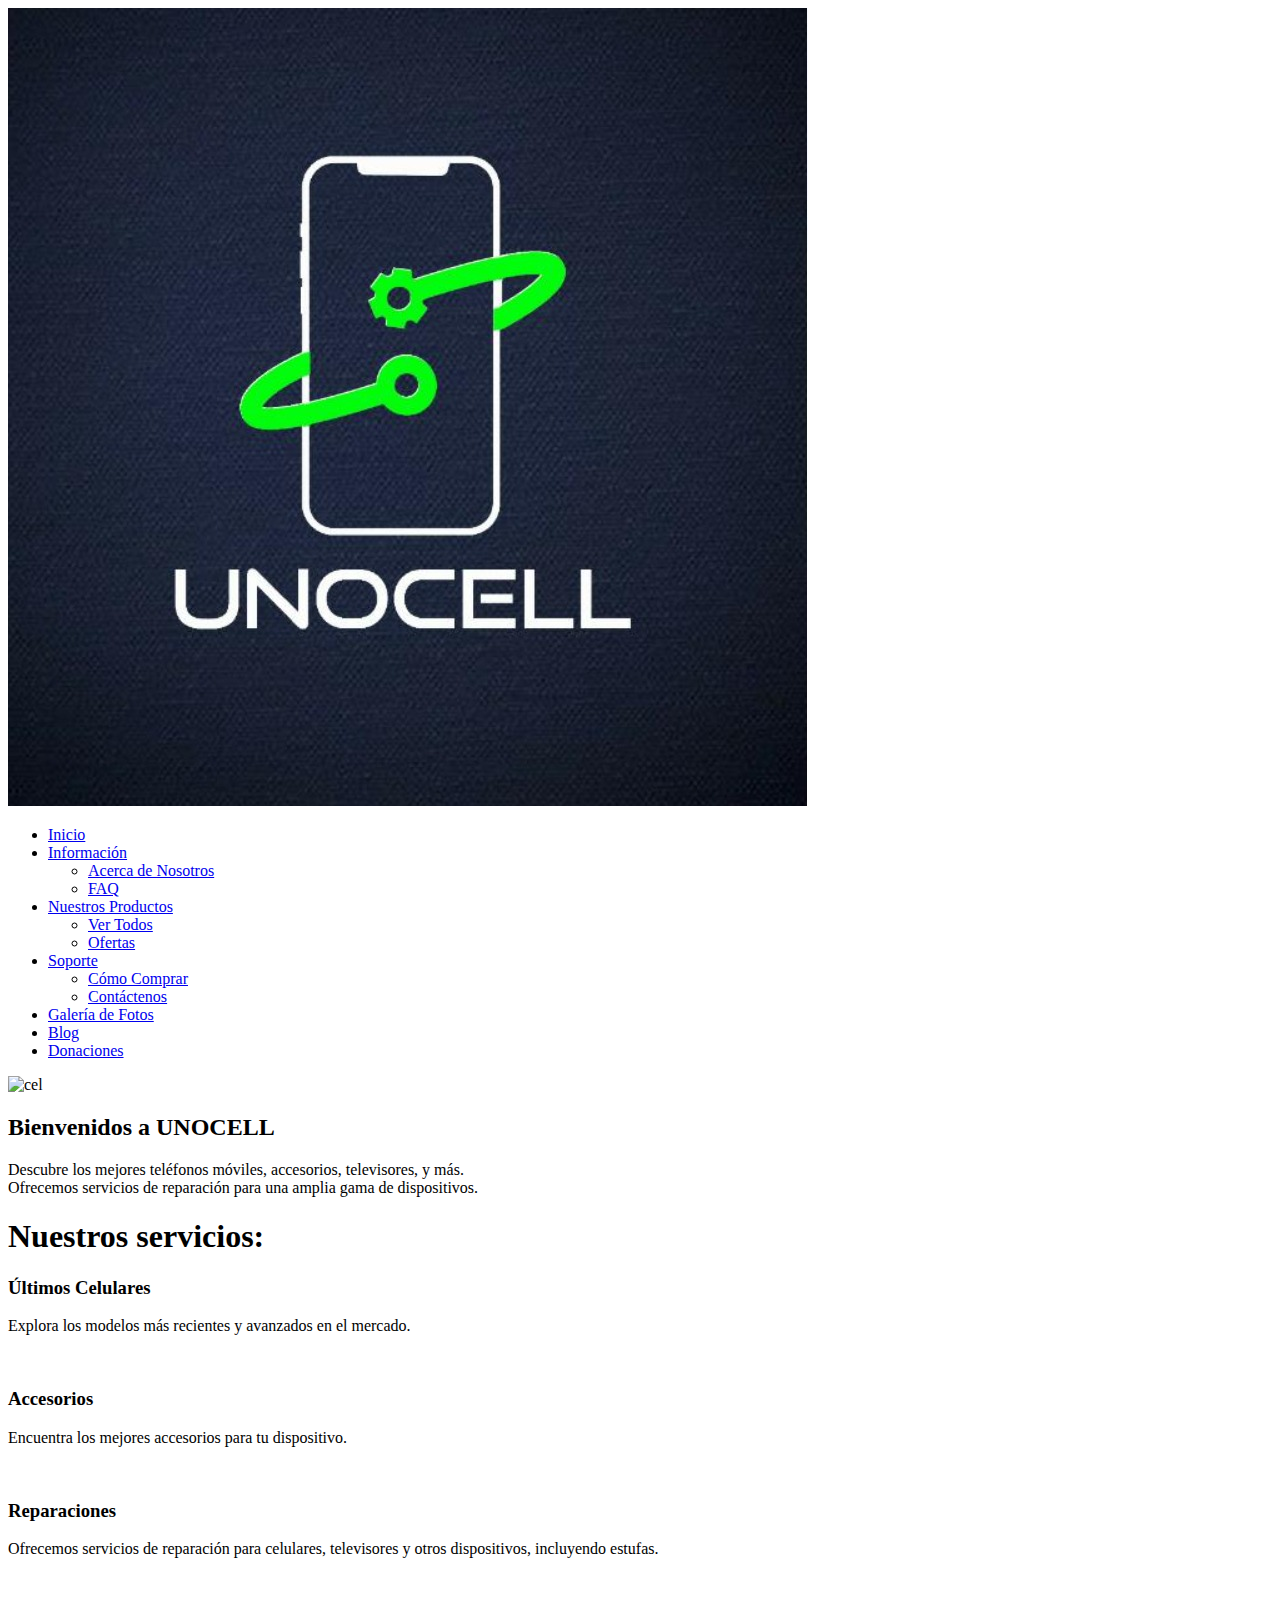
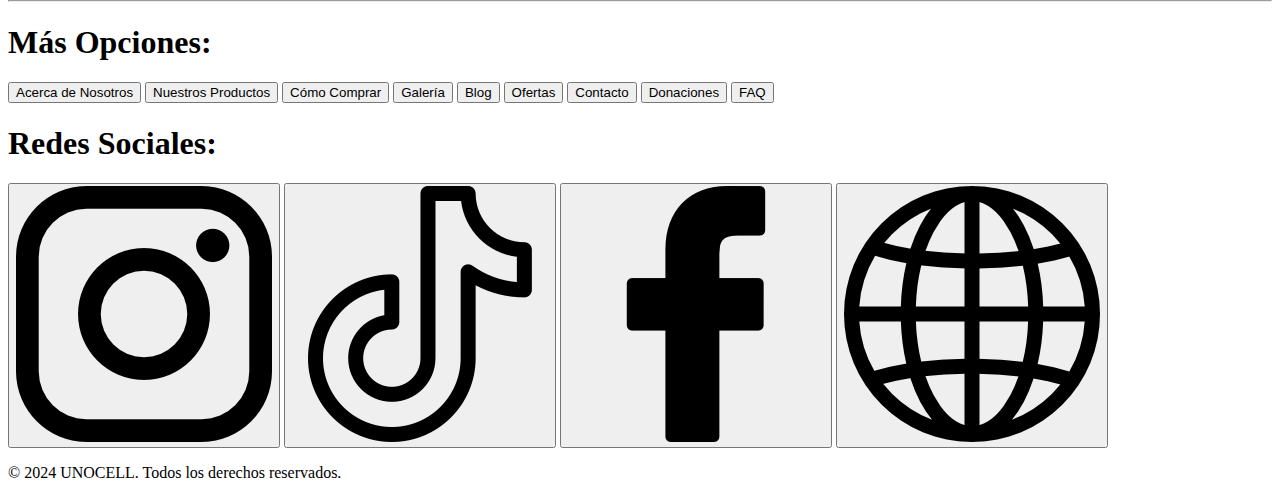
==== index.html @ 8d55f8bf "Push proyecto Open Campus" ====
<!DOCTYPE html>
<html lang="es">
<head>
    <meta charset="UTF-8">
    <meta name="viewport" content="width=device-width, initial-scale=1.0">
    <meta name="description" content="Inicio - Tienda de Celulares y más">
    <title>Inicio</title>
    <link rel="stylesheet" href="index.css">
    <link rel="preconnect" href="https://fonts.googleapis.com">
    <link rel="preconnect" href="https://fonts.gstatic.com" crossorigin>
    <script src="javascript/salto.js"></script>
    <link href="https://fonts.googleapis.com/css2?family=Poppins:ital,wght@0,100;0,200;0,300;0,400;0,500;0,600;0,700;0,800;0,900;1,100;1,200;1,300;1,400;1,500;1,600;1,700;1,800;1,900&display=swap" rel="stylesheet">
    
</head>
<body>
    <header>
        <div class="logo">
            <img src="images/logo.jpeg" alt="Logo de UNOCELL">
        </div>
        <nav>
            <ul>
                <li><a href="index.html">Inicio</a></li>
                
                <li>
                    <a href="#">Información</a>
                    <ul class="dropdown">
                        <li><a href="about.html">Acerca de Nosotros</a></li>
                        <li><a href="faq.html">FAQ</a></li>
                    </ul>
                </li>
        
                <li>
                    <a href="#">Nuestros Productos</a>
                    <ul class="dropdown">
                        <li><a href="programs.html">Ver Todos</a></li>
                        <li><a href="events.html">Ofertas</a></li>
                    </ul>
                </li>
        
                <li>
                    <a href="#">Soporte</a>
                    <ul class="dropdown">
                        <li><a href="help.html">Cómo Comprar</a></li>
                        <li><a href="contact.html">Contáctenos</a></li>
                    </ul>
                </li>
        
                <li><a href="gallery.html">Galería de Fotos</a></li>
                <li><a href="blog.html">Blog</a></li>
                <li><a href="donations.html">Donaciones</a></li>
            </ul>
        </nav>
    </header>
    <main>

        <section class="hero">
            <img src="https://www.nmas.com.mx/_next/image/?url=https%3A%2F%2Fstatic-live.nmas.com.mx%2Fnmas-news%2Fstyles%2Fcorte_16_9%2Fcloud-storage%2F2024-02%2Fatt-red-apagon-estados-unidos.jpg%3Fh%3D920929c4%26itok%3Dmxz3jUiY&w=1920&q=80" alt="cel">
            <span class="hero-content">
                <h2>Bienvenidos a UNOCELL</h2>
                <p>Descubre los mejores teléfonos móviles, accesorios, televisores, y más. <br> Ofrecemos servicios de reparación para una amplia gama de dispositivos.</p>
            </span>

        </section>

        <h1 class="mas">Nuestros servicios:</h1>

        <section class="nscontainer">
        
            
            <div class="highlights">
                <div class="highlight" onmouseover="jump(event)" onmouseout="resetJump()">
                    <h3>Últimos Celulares</h3>
                    <p>Explora los modelos más recientes y avanzados en el mercado.</p>
                    <img src="https://cdn-icons-png.flaticon.com/256/0/191.png" alt="">
                </div>
                <div class="highlight" onmouseover="jump(event)" onmouseout="resetJump()">
                    <h3>Accesorios</h3>
                    <p>Encuentra los mejores accesorios para tu dispositivo.</p>
                    <img src="https://cdn-icons-png.flaticon.com/256/3205/3205414.png" alt="">
                </div>
                <div class="highlight" onmouseover="jump(event)" onmouseout="resetJump()">
                    <h3>Reparaciones</h3>
                    <p>Ofrecemos servicios de reparación para celulares, televisores y otros dispositivos, incluyendo estufas.</p>
                    <img src="https://cdn-icons-png.flaticon.com/256/675/675507.png" alt="">
                </div>
            </div>
        </section>

        <hr>

        <h1 class="mas">Más Opciones:</h1>

        <section class="btns-container">
            <div class="botones">
                <a href="about.html"><button class="boton boton1">Acerca de Nosotros</button></a>
                <a href="programs.html"><button class="boton boton2">Nuestros Productos</button></a>
                <a href="help.html"><button class="boton boton3">Cómo Comprar</button></a>
                <a href="gallery.html"><button class="boton boton4">Galería</button></a>
                <a href="blog.html"><button class="boton boton5">Blog</button></a>
                <a href="events.html"><button class="boton boton6">Ofertas</button></a>
                <a href="contact.html"><button class="boton boton7">Contacto</button></a>
                <a href="donations.html"><button class="boton boton8">Donaciones</button></a>
                <a href="faq.html"><button class="boton boton9">FAQ</button></a>
            </div>
        </section>
        
        <h1>Redes Sociales:</h1>
        <section class="buttons-section">
            <a href="https://www.instagram.com/unocellreparaciones/"><button class="btn1" onclick="incrementClick('counter1')"><img src="images/87390.png" alt="Botón 1"></button></a>
            <a href="https://www.tiktok.com/@unocell.oficial"><button class="btn2" onclick="incrementClick('counter2')"><img src="images/1946552.png" alt="Botón 2"></button></a>
            <a href="https://www.facebook.com/p/Unocell-Hn-100063587169622/"><button class="btn3" onclick="incrementClick('counter3')"><img src="images/59439.png" alt="Botón 3"></button></a>
            <a href="../html/index.html"><button class="btn4" onclick="incrementClick('counter4')"><img src="images/1006771.png" alt="Botón 4"></button></a>
        </section>
    </main>
    <footer>
        <p>&copy; 2024 UNOCELL. Todos los derechos reservados.</p>
    </footer>
</body>
</html>
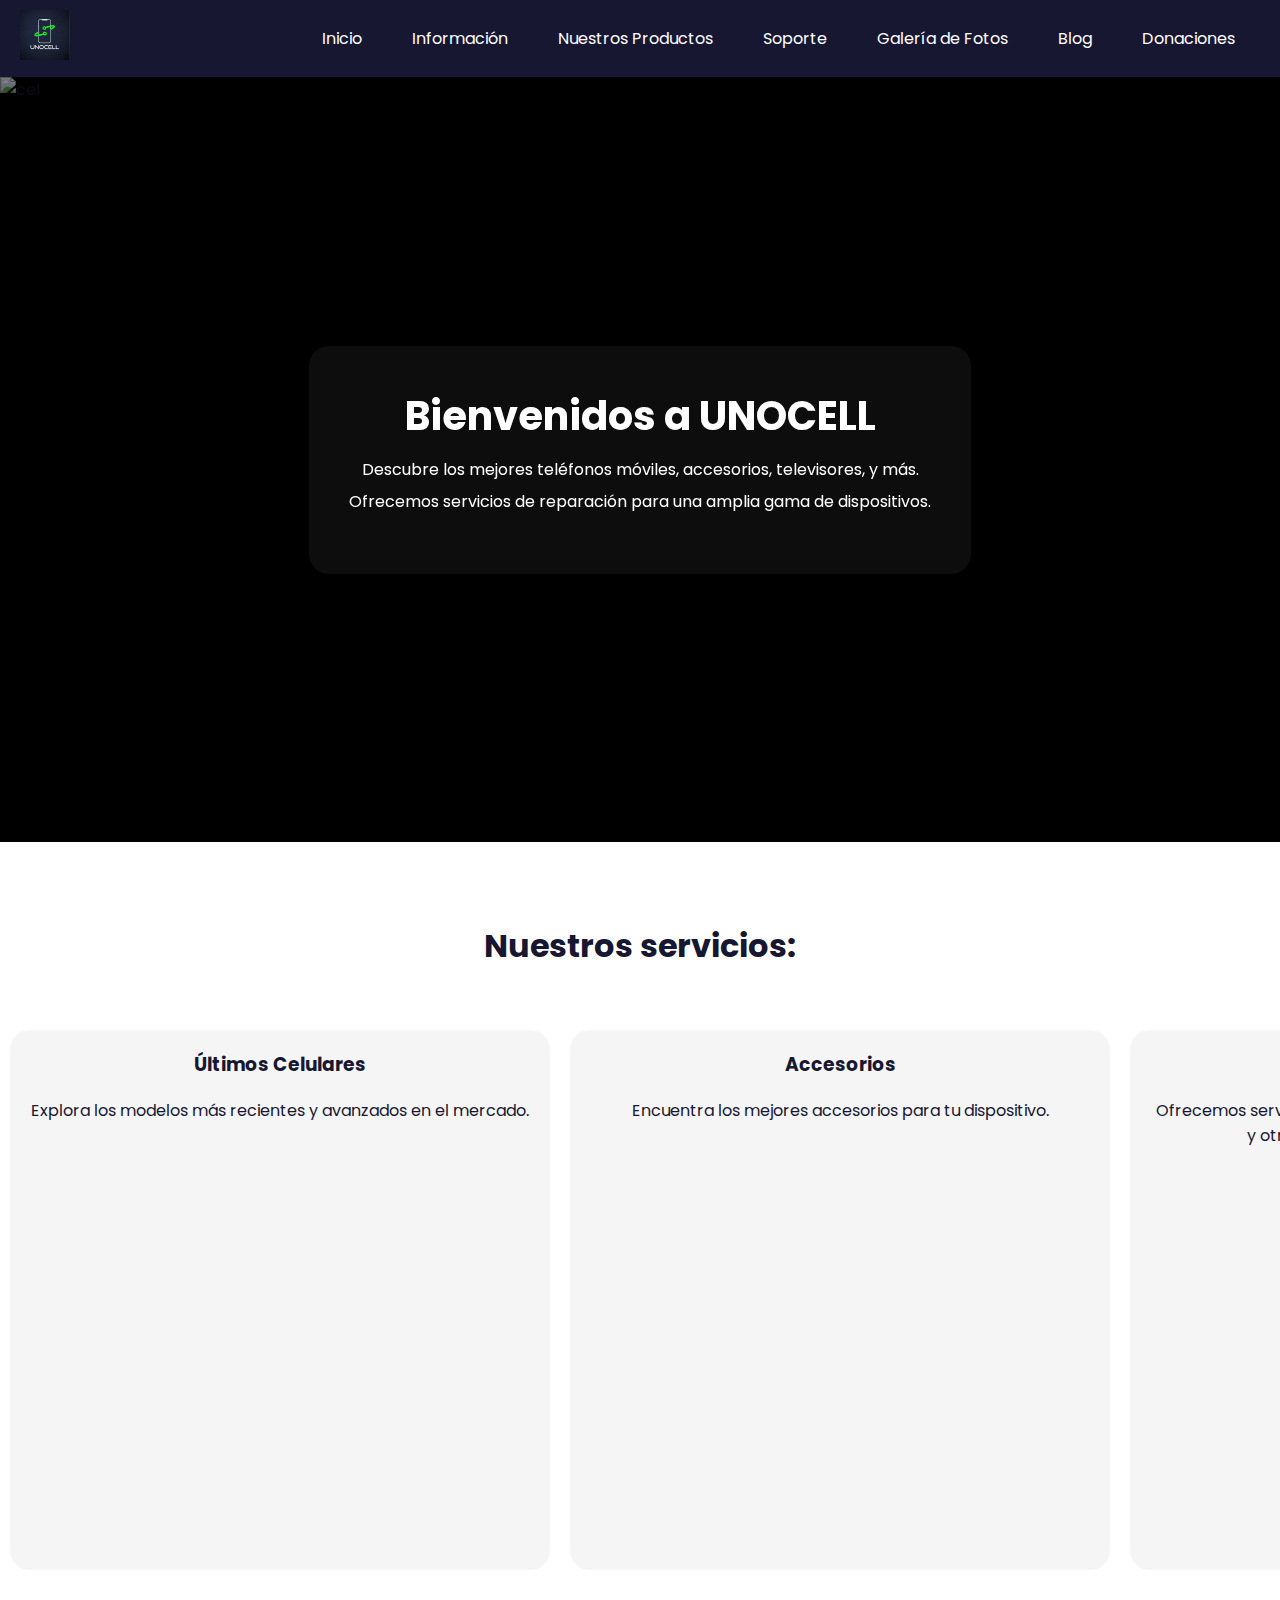
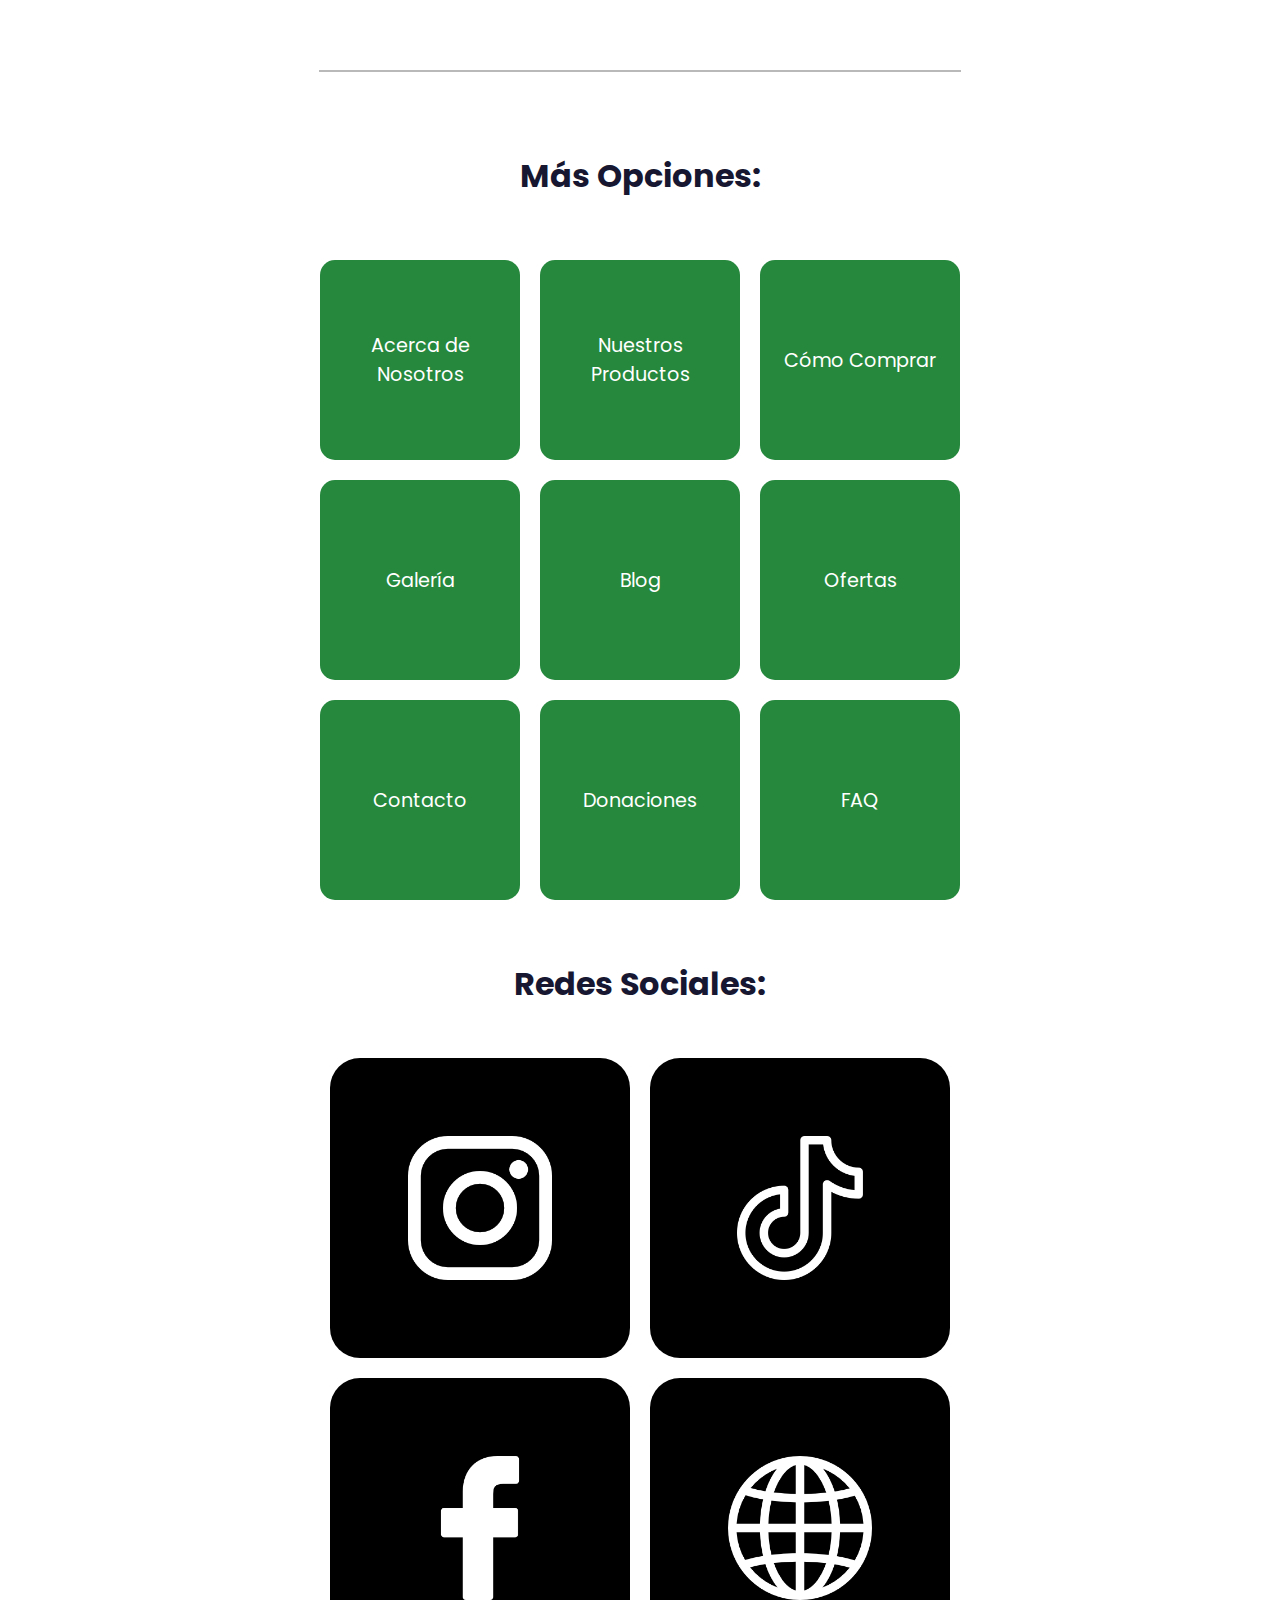
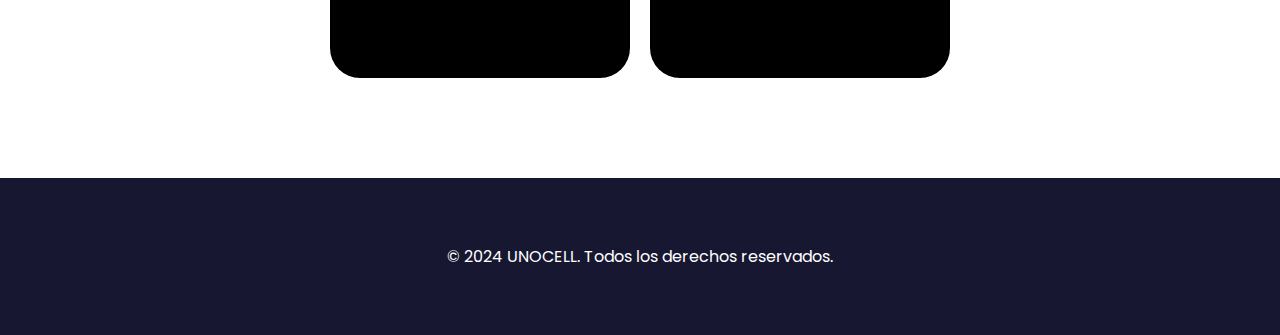
==== commit 58731d46: "Push Open Campus CSS" ====
--- a/index.html
+++ b/index.html
@@ -5,7 +5,7 @@
     <meta name="viewport" content="width=device-width, initial-scale=1.0">
     <meta name="description" content="Inicio - Tienda de Celulares y más">
     <title>Inicio</title>
-    <link rel="stylesheet" href="index.css">
+    <link rel="stylesheet" href="css/index.css">
     <link rel="preconnect" href="https://fonts.googleapis.com">
     <link rel="preconnect" href="https://fonts.gstatic.com" crossorigin>
     <script src="javascript/salto.js"></script>
--- a/css/index.css
+++ b/css/index.css
@@ -0,0 +1,462 @@
+*{
+
+    font-family: "Poppins", sans-serif;
+
+}
+
+header {
+    margin: 0px;
+    padding: 10px;
+    display: flex;
+    justify-content: space-between;
+    align-items: center;
+    padding: 10px 20px;
+    background-color: #171731;
+    color: #fff;
+}
+
+.logo img {
+    max-height: 50px;
+}
+
+
+nav ul {
+    list-style: none;
+    margin: 0;
+    padding: 0;
+    display: flex;
+    background: #171731;
+}
+
+nav ul li {
+    position: relative;
+    margin: 0 15px;
+}
+
+nav ul li a {
+    color: #fff;
+    text-decoration: none;
+    font-weight: light;
+    padding: 10px;
+    display: block;
+    transition: background-color 0.3s ease;
+}
+
+nav ul li a:hover,
+nav ul li a:focus {
+    background-color: #303064;
+    border-radius: 5px;
+}
+
+nav ul li .dropdown {
+    display: none;
+    position: absolute;
+    top: 100%;
+    left: 0;
+    background: #171731;
+    min-width: 180px;
+    padding: 5px 0;
+    border-radius: 5px;
+    z-index: 100;
+}
+
+nav ul li .dropdown li {
+    margin: 0;
+}
+
+nav ul li .dropdown a {
+    color: #fff;
+    padding: 10px;
+    display: block;
+    transition: background 0.3s;
+    font-weight: light;
+}
+
+nav ul li .dropdown a:hover {
+    background: #414187;
+}
+
+nav ul li:hover .dropdown {
+    display: block;
+}
+
+
+body {
+    font-family: Arial, sans-serif;
+    margin: 0;
+    padding: 0;
+    color: #171731;
+}
+
+
+.highlights {
+    display: flex;
+    justify-content: center;
+    margin-top: 20px;
+}
+
+.highlights .highlight{
+
+    width: 500px;
+    height: 500px;
+    border-radius: 20px;
+    background-color: #f5f5f5;
+    text-align: center;
+    margin: 0 10px;
+    padding: 20px;
+    transition: 0.5s ease-in-out;
+
+}
+
+.highlights .highlight p{
+
+    text-overflow: ellipsis;
+    overflow: hidden;
+
+}
+
+.highlight:hover, .highlight:focus {
+
+    transform: scale(1.02);
+    background-color: #dbdbdb;
+    border-radius: 50px;
+
+}
+
+.highlight h3 {
+    margin-top: 0;
+}
+
+
+footer {
+    background-color: #171731;
+    color:#fff;
+    display:flex;
+    flex-direction: column;
+    align-items: center;
+    justify-content: center;
+    flex-wrap: wrap;
+}
+
+footer p{
+
+    padding: 50px;
+
+}
+
+.hero {
+    position: relative;
+    background-color: #000000;
+    height: 85vh;
+    overflow: hidden;
+    display: flex;
+    justify-content: center;
+    align-items: center;
+    background-blend-mode: multiply;
+    
+}
+
+.hero img {
+    position: absolute;
+    top: 0;
+    left: 0;
+    width: 100%;
+    height: 100%;
+    object-fit: cover;
+    opacity: 50%;
+}
+
+.hero .hero-content {
+    position: relative;
+    z-index: 1;
+    text-align: center;
+    color: #fff;
+    padding: 40px;
+    box-sizing: border-box;
+    background-color: rgba(255, 255, 255, 0.05);
+    border-radius: 20px;
+    backdrop-filter: blur(15px);
+    box-shadow: 0px 13px 32px -8px rgba(0,0,0,0.53);
+    transition: transform 0.3s ease;
+}
+
+.hero .hero-content h2 {
+    font-size: 2.5rem;
+    margin: 0;
+    margin-bottom: 0.5rem;
+}
+
+.hero .hero-content p {
+    line-height: 2;
+    margin-top: 0;
+}
+
+.hero .hero-content button {
+    font-size: 1.1rem;
+    display: inline-block;
+    padding: 0.5rem 2rem;
+    background-color: dodgerblue;
+    color: #333;
+    border: 1px solid #333;
+    border-radius: 27px;
+}
+
+.hero-content:hover{
+
+    transform: scale(1.05);
+
+}
+
+.nscontainer{
+
+display: flex;
+flex-direction: row;
+justify-content: space-around;
+
+}
+
+.highlight img {
+    display: block; 
+    margin: 0 auto;
+    max-width: 250px;
+    height: auto;
+    padding: 50px;
+}
+
+.botones {
+    display: grid;
+    justify-content: center;
+    grid-template-columns: repeat(3, 200px);
+    grid-template-rows: repeat(3, 200px);
+    gap: 20px;
+    padding: 20px;
+}
+
+.botones ul {
+    list-style: none;
+    padding: 0;
+    margin: 0;
+    width: 100%;
+    display: flex;
+    flex-direction: column;
+    align-items: center;
+}
+
+.boton {
+    background-color: #26883d;
+    color: #fff;
+    border: none;
+    padding: 20px;
+    width: 100%;
+    height: 100%;
+    box-sizing: border-box;
+    font-size: 1.2rem;
+    cursor: pointer;
+    transition: background-color 0.3s ease;
+    text-align: center;
+    border-radius: 15px;
+    background-image: url('https://www.nmas.com.mx/_next/image/?url=https%3A%2F%2Fstatic-live.nmas.com.mx%2Fnmas-news%2Fstyles%2Fcorte_16_9%2Fcloud-storage%2F2024-02%2Fatt-red-apagon-estados-unidos.jpg%3Fh%3D920929c4%26itok%3Dmxz3jUiY&w=1920&q=80');
+    background-size: 400px;
+    background-blend-mode: multiply;
+    transition: 0.2s ease-in-out;
+}
+
+.boton2{
+
+    background-image: url('https://i.blogs.es/a1af9b/s23-ultra/1366_2000.jpeg');
+    background-size: 400px;
+    background-blend-mode: multiply;
+
+}
+
+.boton3{
+
+    background-image: url('https://encrypted-tbn0.gstatic.com/images?q=tbn:ANd9GcSXUVXERm3yWgAa9s5uAIG2et2PtD1mM-1n6g&s');
+    background-size: 400px;
+    background-blend-mode: multiply;
+    
+}
+
+.boton4{
+
+    background-image: url('https://erepublic.brightspotcdn.com/dims4/default/e0c0b96/2147483647/strip/true/crop/2800x1460+0+162/resize/840x438!/quality/90/?url=http%3A%2F%2Ferepublic-brightspot.s3.us-west-2.amazonaws.com%2F4c%2Ff7%2F16181df64dbb94a59cf768b1bda3%2Fcellphones.jpg');
+    background-blend-mode: multiply;
+    
+}
+
+.boton5{
+
+    background-image: url('https://www.aut.ac.nz/__data/assets/image/0008/812861/children-with-cellphones-LBeddoe-forward-slash-shutterstock.com-1847575498.jpg');
+    background-size: 400px;
+    background-blend-mode: multiply;
+    
+}
+
+.boton6{
+
+    background-image: url('https://cloudfront-us-east-1.images.arcpublishing.com/opb/5HBSCC4RBSTIIMOST52KYSCJHU.jpg');
+    background-size: 300px;
+    background-blend-mode: multiply;
+
+}
+
+.boton7{
+
+    background-image: url('https://static.vecteezy.com/system/resources/thumbnails/049/548/991/small_2x/man-on-sofa-watching-large-led-television-in-living-room-with-copy-space-for-text-photo.jpg');
+    background-size: 400px;
+    background-blend-mode: multiply;
+
+}
+
+.boton8{
+
+    background-image: url('https://www.rrhhdigital.com/wp-content/uploads/userfiles/tecnologia-ordenador-equipo-expertos.jpg');
+    background-size: 400px;
+    background-blend-mode: multiply;
+
+}
+
+.boton9{
+
+    background-image: url('https://st2.depositphotos.com/3396639/6920/i/450/depositphotos_69202539-stock-photo-mans-hands-using-smart-phone.jpg');
+    background-size: 400px;
+    background-blend-mode: multiply;
+
+}
+
+
+.boton:hover {
+    background-color: #254927;
+    transform: scale(1.05);
+    font-weight: bold;
+    border-radius: 25px;
+    font-size:x-large;
+}
+
+a {
+    text-decoration: none;
+}
+.boton img{
+
+    display: none;
+
+}
+
+hr{
+
+    border: #b9b9b9 solid 1px;
+    width: 50%;
+    margin-top: 100px;
+
+}
+
+.mas{
+
+ justify-content: center;
+ text-align: center;
+ margin: 40px;
+ margin-top: 80px;
+
+}
+
+
+.buttons-section {
+    display: grid;
+    grid-template-columns: repeat(2, 300px);
+    grid-template-rows: repeat(2, 300px);
+    gap: 20px;
+    place-content: center;
+    margin-top: 50px;
+    margin-bottom: 100px;
+}
+
+.buttons-section button {
+    width: 100%;
+    height: 100%;
+    background-color: black;
+    border: none;
+    color: #fff;
+    border-radius: 30px;
+    position: relative;
+    overflow: hidden;
+    display: flex;
+    justify-content: center;
+    align-items: center;
+    cursor: pointer;
+    transition: transform 0.3s ease, box-shadow 0.3s ease;
+}
+
+
+
+.buttons-section button::after {
+    content: '';
+    position: absolute;
+    height: 100%;
+    width: 100%;
+    border-radius: 10px;
+    z-index: -1;
+    transition: opacity 0.3s ease;
+    opacity: 0;
+}
+
+.buttons-section button:hover::after {
+    opacity: 1;
+}
+
+.buttons-section .btn1:hover {
+    z-index: 0;
+    box-shadow: -10px -10px 40px rgba(255, 0, 187, 0.589), 10px 10px 40px rgba(255, 174, 0, 0.564);
+}
+
+.buttons-section .btn2:hover {
+    z-index: 0;
+    box-shadow: -10px -10px 40px rgba(0, 242, 255, 0.589), 10px 10px 40px rgba(255, 0, 136, 0.564);
+}
+
+.buttons-section .btn3:hover {
+    z-index: 0;
+    box-shadow: -10px -10px 40px rgba(43, 0, 255, 0.589), 10px 10px 40px rgba(0, 47, 255, 0.564);
+}
+
+.buttons-section .btn4:hover {
+    z-index: 0;
+    box-shadow: -10px -10px 40px rgba(0, 255, 72, 0.589), 10px 10px 40px rgba(0, 255, 136, 0.564);
+}
+
+
+.buttons-section .btn1::after {
+    background-image: linear-gradient(to bottom right, #e600ff, #ffb300);
+}
+
+.buttons-section .btn2::after {
+    background-image: linear-gradient(to bottom right, #00eaff, #ff005d);
+}
+
+.buttons-section .btn3::after {
+    background-image: linear-gradient(to bottom right, #192677, #5732bb);
+}
+
+.buttons-section .btn4::after {
+    background-image: linear-gradient(to bottom right, #52f678, #32bb96);
+}
+
+.buttons-section button img {
+    max-width: 50%;
+    max-height: 50%;
+    object-fit: cover;
+    z-index: 1;
+    justify-items: center;
+    filter: invert(100%);
+}
+
+h1{
+
+
+
+    justify-content: center;
+    text-align: center;
+    margin: 40px;
+       
+
+
+}